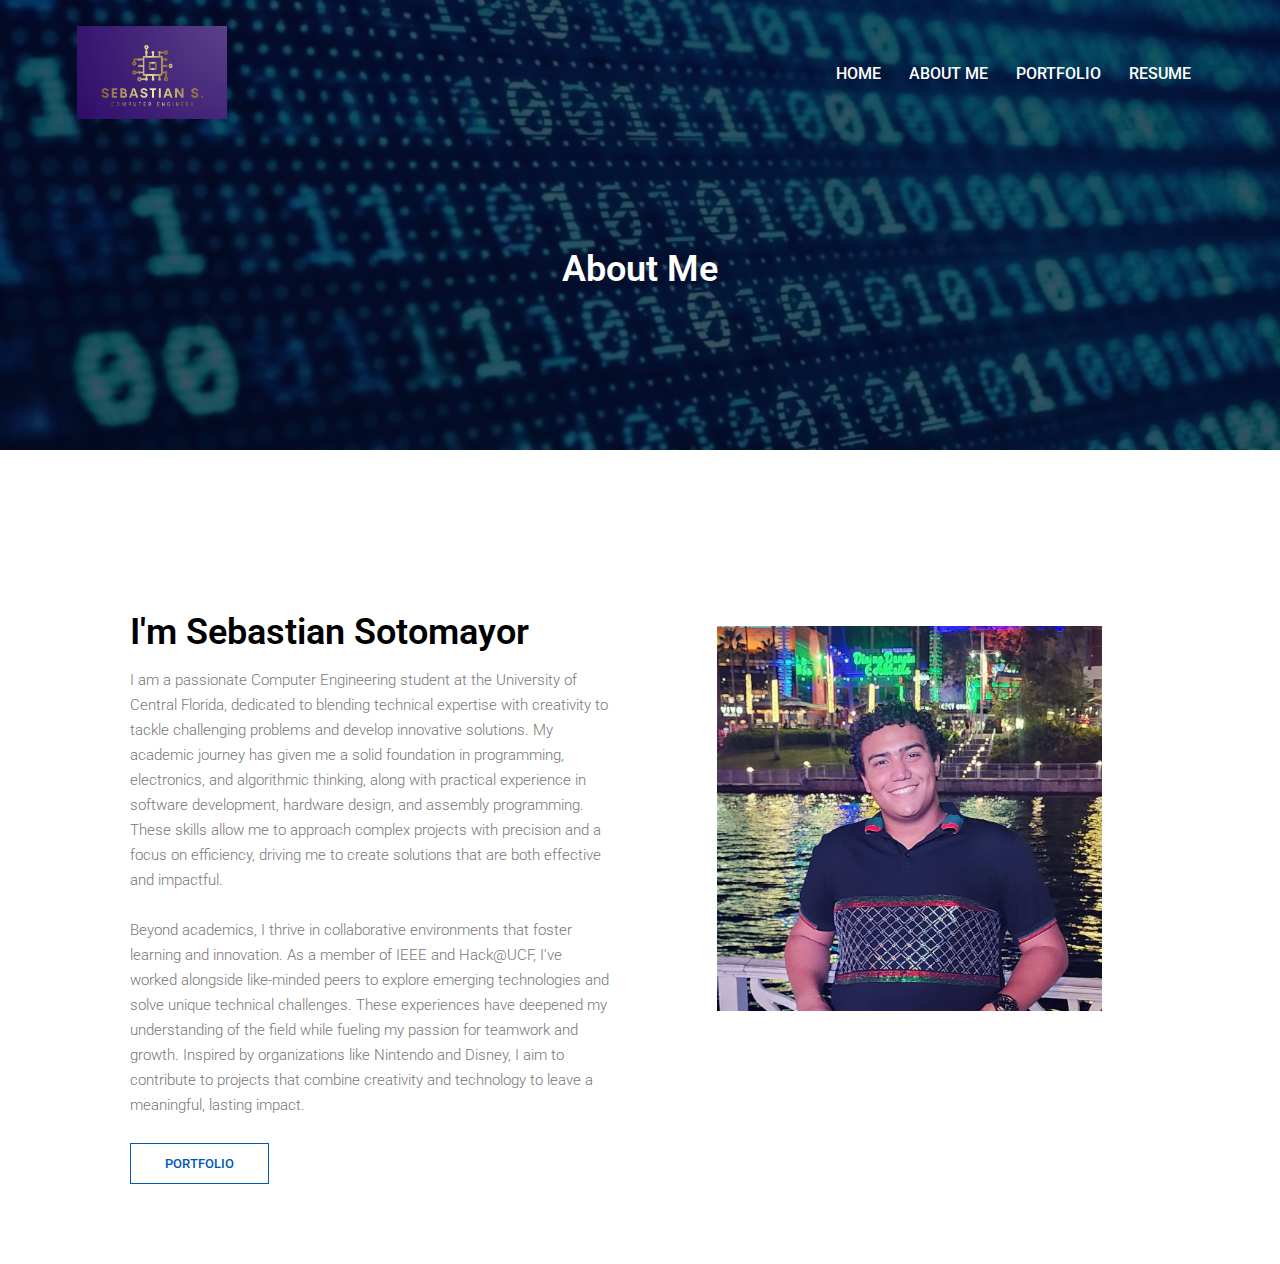
==== about.html @ 93a37555 "Add files via upload" ====
<!DOCTYPE html>
<html>
<head>
    <meta name="viewpoint" content="with=device-width, initial-scale=1.0">

    <!-- NAME OF WEBSITE RIGHT HERE!!!!!-->
    <title> Sebastian Sotomayor Portfolio</title>
    <link rel="stylesheet" href="style.css">
    <link rel="preconnect" href="https://fonts.googleapis.com">
<link rel="preconnect" href="https://fonts.gstatic.com" crossorigin>
<link href="https://fonts.googleapis.com/css2?family=Roboto:ital,wght@0,100;0,300;0,400;0,500;0,700;0,900;1,100;1,300;1,400;1,500;1,700;1,900&display=swap" rel="stylesheet">
<link rel="stylesheet" href="https://stackpath.bootstrapcdn.com/font-awesome/4.7.0/css/font-awesome.min.css">
</head>
<body>
    <section class="sub-header">
        <nav>
            
                <!-- CHANGE THE LOGO THAT LEADS TO HOME MENU LATER-->

            <a href="index.html"><img src="images/SebLogo.png"></a>
            <div class="nav-links" id="navLinks">
                <i class="fa fa-times" onclick="hideMenu()"></i>
                <ul>
                    <li><a href="index.html">HOME</a></li>
                    <li><a href="about.html">ABOUT ME</a></li>
                    <li><a href="portfolio.html">PORTFOLIO</a></li>
                    <li><a href="resume.html">RESUME</a></li>
           
                </ul>
            </div>
            <i class="fa fa-bars" onclick="showMenu()"></i>
        </nav>

        <h1>About Me</h1>
   
    </section>
   
    <section class="about-us">

        <div class="row">
            <div class="about-col">
                <h1>I'm Sebastian Sotomayor</h1>
                <p>I am a passionate Computer Engineering student at the University of Central Florida, dedicated to blending technical expertise with creativity to tackle challenging problems and develop innovative solutions. My academic journey has given me a solid foundation in programming, electronics, and algorithmic thinking, along with practical experience in software development, hardware design, and assembly programming. These skills allow me to approach complex projects with precision and a focus on efficiency, driving me to create solutions that are both effective and impactful. <br> <br> Beyond academics, I thrive in collaborative environments that foster learning and innovation. As a member of IEEE and Hack@UCF, I’ve worked alongside like-minded peers to explore emerging technologies and solve unique technical challenges. These experiences have deepened my understanding of the field while fueling my passion for teamwork and growth. Inspired by organizations like Nintendo and Disney, I aim to contribute to projects that combine creativity and technology to leave a meaningful, lasting impact.</p>
                <a href="portfolio.html" class="hero-btn red-btn">PORTFOLIO</a>
            </div>

            <!-- IMAGE IN ABOUT ME -->
            <div class="about-col">
                <img src="images/sebpic1.jpg">
            </div>
        </div>
    </section>






    <!-- JavaScript for Toggle Menu -->
    <script>
 
        var navLinks = document.getElementById("navLinks");
        function showMenu(){
            navLinks.style.right = "0";
        }

        function hideMenu(){
            navLinks.style.right = "-200px"
        }

    </script>


</body>
</html>
---- style.css ----
*{
    margin: 0;
    padding: 0;
    font-family: "Roboto", serif;
    font-weight: 500;
    font-style: normal;
}

  
.header{
    min-height: 100vh;
    width: 100%;
    background-image: linear-gradient(rgba(32, 26, 63, 0.647),rgba(59, 65, 37, 0.548)),url(images/EmbSys.webp);
    background-position: center;
    background-size: cover;
    position: relative;
}
nav{
    display: flex;
    padding: 2% 6%;
    justify-content: space-between;
    align-items: center;
}
nav img{
    width: 150px;
}
.nav-links{
    flex: 1;
    text-align: right;
}
.nav-links ul li{
    list-style: none;
    display: inline-block;
    padding: 8px 12px;
    position: relative;
}

.nav-links ul li a{
    color: #fff;
    text-decoration: none;
    font: 13px;
}

/* COLOR FOR LINE UNDER LINKS */

.nav-links ul li::after{
    content:'';
    width: 0%;
    height: 2px;
    background: rgb(0, 87, 185);
    display: block;
    margin: auto;
    transition: 0.3s;
}

.nav-links ul li:hover::after{
    width: 100%;
}

/*HOME PAGE */
.text-box{
    width: 80%;
    color: #fff;
    position: absolute;
    top: 50%;
    left: 50%;
    transform: translate(-50%, -50%);
    text-align: center;
}
.text-box h1{
    font-size: 50px;
}
.text-box p{
    margin: 20px 0 40px;
    font-size: 15px;
    color: #fff;
}

/* LINK IN TEXT IN HOME PAGE*/
.hero-btn{
    display: inline-block;
    text-decoration: none;
    color: #fff;
    border: 1px solid #fff;
    padding: 12px 34px;
    font-size: 13px;
    background: transparent;
    position: relative;
    cursor: pointer;
}
.hero-btn:hover{
    border: 1px solid #0057b9;
    background: #0057b9;
    transition: 1s;
}

nav .fa{
    display: none;
}

/* SIDE DISPLAY IF SMALL SCREEN*/

@media(max-width: 1000px){

    .text-box h1{
        font-size: 20px;
    }
    .nav-links ul li{
        display: block;
    }
    .nav-links{
        position: fixed;
        background:#0057b9;
        height: 100vh;
        width: 200px;
        top: 0;
        right: -200px;
        text-align: left;
        z-index: 2;
        transition: 1s;
    }
    nav .fa{
        display: block;
        color: #fff;
        margin: 10px;
        font-size: 22px;
        cursor: pointer;
    }
    .nav-links ul{
        padding: 30px;
    }
}

.course{
    width: 80%;
    margin: auto;
    text-align: center;
    padding-top: 100px;
}

h1{
    font-size: 36px;
    font-weight: 600;
}

p{
    color: #777;
    font-size: 15px;
    font-weight: 300;
    line-height: 25px;
    padding: 10px;
    
}
.row{
    margin-top: 5%;
    display: flex;
    justify-content: space-between;
 
}
.row2{

    margin-top: 1%;
    display: flex;
    justify-content: left;
    margin-bottom: 3%;
     
    
}

@media(max-width: 1000px){
    .row2{
        flex-direction: column;
    }
}

 /* CHANGING THE BOXES IN THE PORTFOLIO SECTION */
.course-col{
    flex-basis: 31%; /* Change the spacing of the boxes (Use 31% for three boxes)*/
    background: #defbffd0;
    border-radius: 10px;
    margin-bottom: 5%;
    padding: 20px 12px;
    box-sizing: border-box;
}

h3{
    text-align: center;
    font-weight: 600;
    margin: 10px 0;
}

.course-col:hover{
    box-shadow: 0 0 20px 0px rgba(0,0,0,0.2);
}

@media(max-width: 1000px){
    .row{
        flex-direction: column;
    }
}

/* ABOUT ME SECTION
BELOW IS THE HEADER BACKGROUND!!!
*/

.sub-header{
    height: 50vh;
    width: 100%;
    background-image: linear-gradient(rgba(4,9,30,0.7),rgba(4,9,30,0.7)),url(images/binary.jpeg);
    background-position: center;
    background-size: cover;
    text-align: center;
    color: #fff;
}

.sub-header h1{
    margin-top: 100px;

}

.about-us{
    width: 80%;
    margin: auto;
    padding-top: 80px;
    padding-bottom: 50px;
}

.about-col{
    flex-basis: 47%;
    padding: 30px 2px;
  
}

.about-col img{
    padding: 15px 10%;
    width: 80%;
}

.about-col h1{
    padding-top: 0;
}

.about-col p{
    padding: 15px 0 25px;
}

.red-btn{
    border: 1px solid #0057b9;
    background: transparent;
    color: #0057b9;
}

.red-btn:hover{
    color: #fff;
}

.course-col img{
    /* height: 50%; */
    width: 50%;
}

.resume-col{
    flex-basis: 100%; /* Change the spacing of the boxes (Use 31% for three boxes)*/
    background: #defbffd0;
    border-radius: 10px;
    margin-bottom: 5%;
    padding: 60px 36px;
    box-sizing: border-box;
}

h3{
    text-align: center;
    font-weight: 600;
    margin: 10px 0;
}

.resume-col:hover{
    box-shadow: 0 0 20px 0px rgba(0,0,0,0.2);
}

.resume-col img{
    width: 100%;
}

@media(max-width: 1000px){
    .row{
        flex-direction: column;
    }
}

.contact{
    width: 80%;
    margin: auto;
}

.contact-col{
    flex-basis: 48%;
    margin-bottom: 30px;
}

.contact-col div{
    display: flex;
    align-items: center;
    margin-bottom: 40px;
}

.contact-col div .fa{
    font-size: 28px;
    color: #0057b9;
    margin: 10px;
    margin-right: 30px;
}

.contact-col div h5{
    font-size: 20px;
    margin-bottom: 5px;
    color: #555;
    font-weight: 400;
}

.contact-col input, .contact-col textarea{
    width: 100%;
    padding: 15px;
    margin-bottom: 17px;
    outline: none;
    border: 1px solid #ccc;
    box-sizing: border-box;
}

.workexp{
    width: 50%; /* EDIT THIS TO 80% WHEN U GET MRE LEADERSHIP EXP*/
    margin: auto;
    text-align: center;
    padding-top: 100px;

}

.workexp-col{
    flex-basis: 31%;
    border-radius: 10px;
    margin-bottom: 5%;
    text-align: center;
}

.workexp-col img{
    /* height: 70%; */
    width: 40%;
    border-radius: 10px;
}

 /* CHANGING THE BOXES IN THE PORTFOLIO SECTION */
 .sorting-col{
    flex-basis: 31%; /* Change the spacing of the boxes (Use 31% for three boxes)*/
    background: #defbffd0;
    border-radius: 10px;
    margin-bottom: 5%;
    padding: 20px 12px;
    box-sizing: border-box;
}





@media(max-width: 1000px){
    .row{
        flex-direction: column;
    }
}

.sorting-col img{
    /* height: 50%; */
    width: 100%;
    border-radius: 0px;
}

.course2{
    width: 80%;
    margin: auto;
    text-align: left;
    padding-top: 20px;
    
}

 /* CHANGING THE BOXES IN THE PORTFOLIO SECTION */
 .course2-col{
    flex-basis: 45%; /* Change the spacing of the boxes (Use 31% for three boxes)*/
    background: #defbffd0;
    border-radius: 10px;
    margin-bottom: 5%;
    padding: 20px 12px;
    box-sizing: border-box;
}

.course2-col img{
    /* height: 50%; */
    width: 50%;
}

.center-button{
    flex-basis: 31%;
    border-radius: 10px;
    margin-bottom: 5%;
    text-align: center;
}

.middlewords{
    width: 80%;
    margin: auto;
    text-align: center;
    padding-top: 50px;
}




 .threebox{
    flex-basis: 31%; /* Change the spacing of the boxes (Use 31% for three boxes)*/
 
    border-radius: 10px;
    margin-bottom: 5%;
    padding: 20px 12px;
    box-sizing: border-box;
}
.threebox img{
    /* height: 50%; */
    width: 100%;
}
.course-empty{
    flex-basis: 31%; /* Change the spacing of the boxes (Use 31% for three boxes)*/
   
    border-radius: 10px;
    margin-bottom: 5%;
    padding: 20px 12px;
    box-sizing: border-box;
}
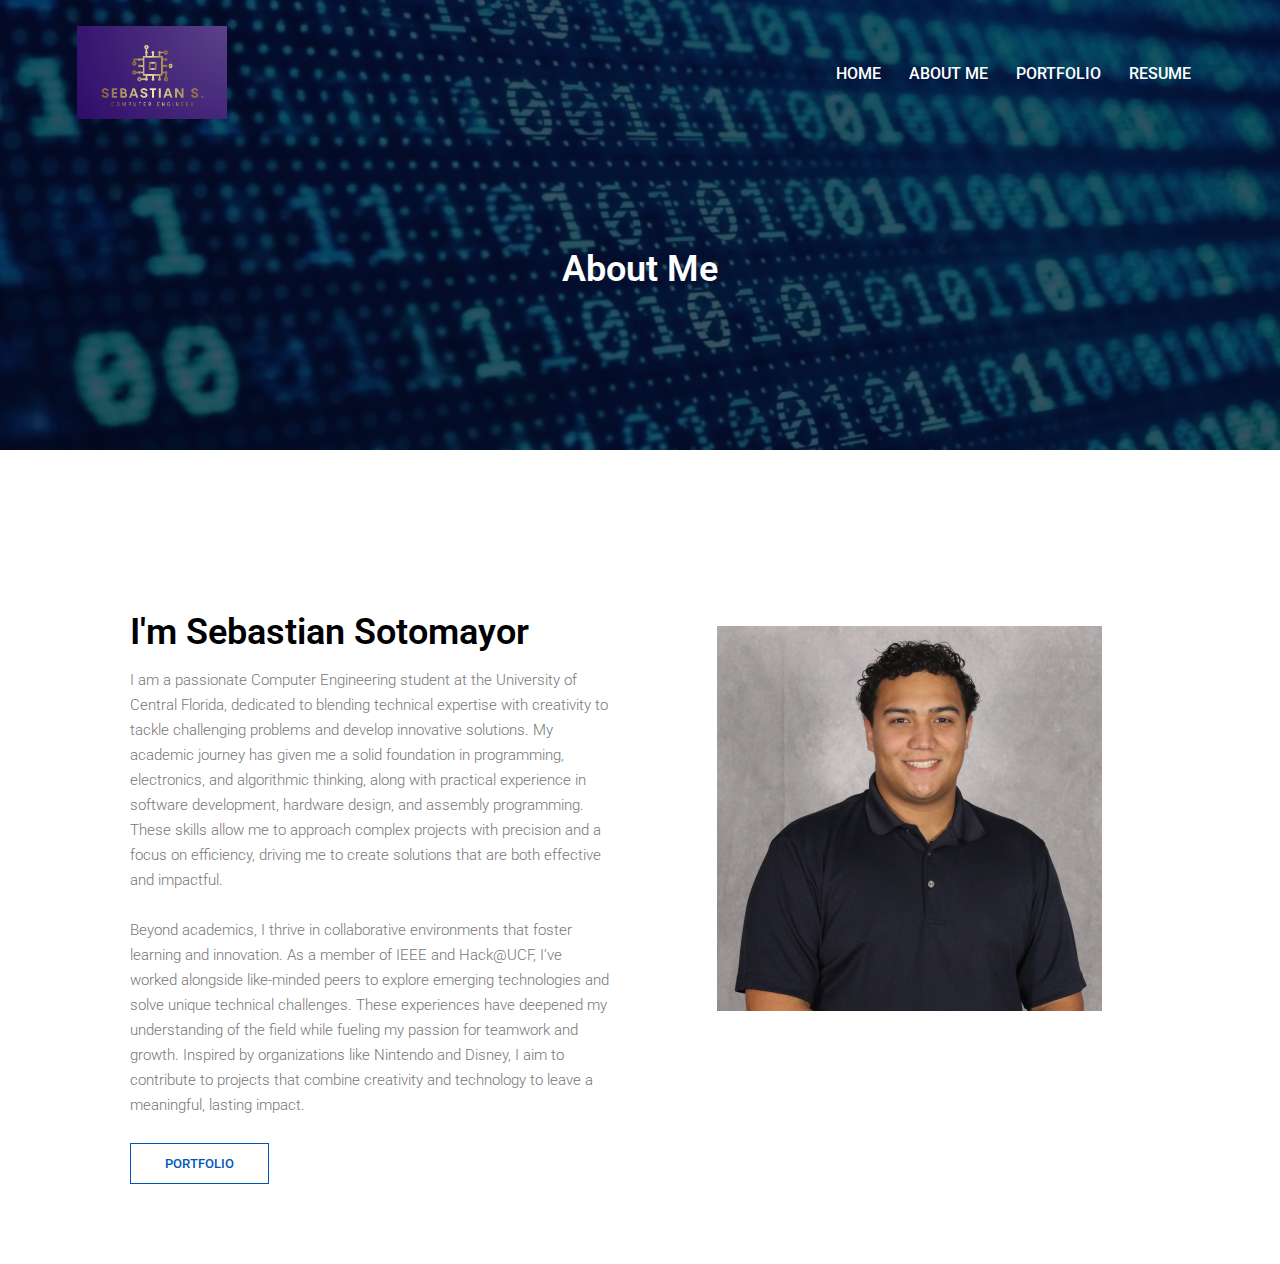
==== commit 689e0363: "Update about.html" ====
--- a/about.html
+++ b/about.html
@@ -46,7 +46,7 @@
 
             <!-- IMAGE IN ABOUT ME -->
             <div class="about-col">
-                <img src="images/sebpic1.jpg">
+                <img src="images/sebpic1.JPG">
             </div>
         </div>
     </section>
@@ -72,4 +72,4 @@
 
 
 </body>
-</html>+</html>
